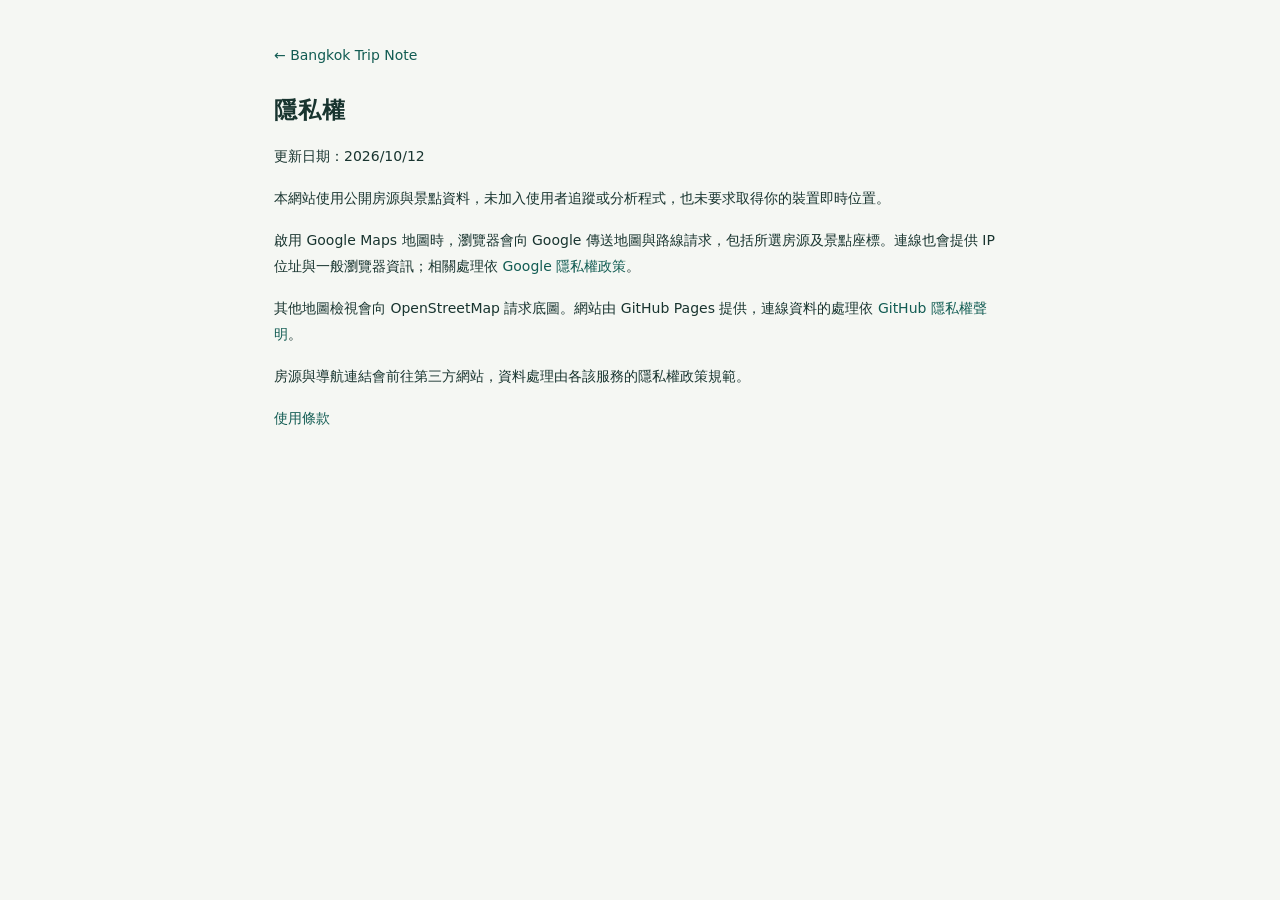
==== privacy.html @ 92ad9ac1 "Prepare Google Maps and Routes API integration with gated configuration" ====
<!doctype html>
<html lang="zh-Hant"><head><meta charset="utf-8"><meta name="viewport" content="width=device-width,initial-scale=1"><title>隱私權｜Bangkok Trip Note</title><link rel="stylesheet" href="styles.css?v=20261012-google"></head>
<body><main class="policy-page"><a href="./">← Bangkok Trip Note</a><h1>隱私權</h1><p>更新日期：2026/10/12</p>
<p>本網站使用公開房源與景點資料，未加入使用者追蹤或分析程式，也未要求取得你的裝置即時位置。</p>
<p>啟用 Google Maps 地圖時，瀏覽器會向 Google 傳送地圖與路線請求，包括所選房源及景點座標。連線也會提供 IP 位址與一般瀏覽器資訊；相關處理依 <a href="https://policies.google.com/privacy?hl=zh-TW">Google 隱私權政策</a>。</p>
<p>其他地圖檢視會向 OpenStreetMap 請求底圖。網站由 GitHub Pages 提供，連線資料的處理依 <a href="https://docs.github.com/en/site-policy/privacy-policies/github-general-privacy-statement">GitHub 隱私權聲明</a>。</p>
<p>房源與導航連結會前往第三方網站，資料處理由各該服務的隱私權政策規範。</p>
<p><a href="terms.html">使用條款</a></p></main></body></html>
---- styles.css ----
:root{color-scheme:light;--ink:#18342f;--muted:#657570;--line:#dce5df;--paper:#f5f7f3;--green:#125c53;--soft:#e9f1e9;--gold:#9c6d29;--white:#fff;font-family:Inter,"Noto Sans TC","Microsoft JhengHei",system-ui,sans-serif;font-size:14px;line-height:1.55}
*{box-sizing:border-box}body{margin:0;background:var(--paper);color:var(--ink)}a{color:var(--green);text-decoration:none}a:hover{text-decoration:underline}button,summary,a{-webkit-tap-highlight-color:transparent}button{font:inherit;cursor:pointer}button:focus-visible,a:focus-visible,summary:focus-visible{outline:3px solid #d39339;outline-offset:3px}h1,h2,h3,p{margin:0}.skip{position:absolute;top:-80px;left:12px;background:white;padding:12px;z-index:10}.skip:focus{top:8px}
.site-header{height:96px;display:flex;align-items:center;justify-content:space-between;gap:24px;padding:18px 32px;background:var(--white);border-bottom:1px solid var(--line)}.brand{display:flex;align-items:center;gap:14px;color:var(--ink)}.brand:hover{text-decoration:none}.brand-symbol{width:43px;height:49px;border-radius:15px 15px 15px 3px;background:var(--green);color:white;display:grid;place-items:center;font-family:Georgia,serif;font-size:30px;font-style:italic}.eyebrow{font-size:10px;letter-spacing:.15em;font-weight:650;color:var(--muted)}h1{font-size:23px;letter-spacing:.035em;font-weight:650}.trip{display:flex;align-items:center;gap:20px;font-size:13px;font-variant-numeric:tabular-nums}.trip-divider{width:1px;height:20px;background:var(--line)}.header-link{font-size:13px;white-space:nowrap}.header-link span{margin-left:12px}
.workspace{display:grid;grid-template-columns:minmax(330px,405px) minmax(0,1fr);max-width:1920px;margin:0 auto}.options-panel{padding:28px 24px 40px;border-right:1px solid var(--line);background:var(--white);height:calc(100dvh - 96px);overflow:auto}.options-heading{display:flex;justify-content:space-between;align-items:center;gap:15px}.options-heading h2{font-size:21px;margin-top:7px;font-weight:650}.count{font-family:Georgia,serif;font-size:42px;color:#b7c9bc;line-height:1}.intro{font-size:12px;color:var(--muted);margin:12px 0 22px;line-height:1.8}.stay-list{display:grid;gap:11px;margin-top:22px}.stay-card{border:1px solid var(--line);border-radius:12px;background:white;overflow:hidden}.stay-card[open]{border-color:#6a958b;box-shadow:0 5px 18px #193e3210}.stay-card summary{cursor:pointer;list-style:none;padding:16px 14px;display:grid;grid-template-columns:30px minmax(0,1fr) 12px;gap:11px;align-items:start}.stay-card summary::-webkit-details-marker{display:none}.letter{display:grid;place-items:center;width:29px;height:29px;border:1px solid #afc6bb;border-radius:50%;color:var(--green);font-size:12px;font-weight:650}.stay-card[open] .letter{background:var(--green);border-color:var(--green);color:white}.card-name{font-size:14px;font-weight:650;display:block;line-height:1.5;overflow-wrap:anywhere}.card-area{display:block;font-size:11px;color:var(--muted);margin-top:4px}.chevron{color:var(--muted);font-size:15px;transition:transform .16s}.stay-card[open] .chevron{transform:rotate(180deg)}.card-detail{padding:0 16px 17px 55px}.full-name{font-size:11px;color:var(--muted);line-height:1.65;padding-bottom:13px}.room-count{font-size:13px;font-weight:650}.bed-note{font-size:12px;line-height:1.8;margin:6px 0 12px;color:#4c655e}.tags{display:flex;flex-wrap:wrap;gap:5px;margin:10px 0 15px}.tag{font-size:10px;background:var(--soft);color:#33584b;padding:3px 7px;border-radius:4px}.price{border-top:1px solid var(--line);border-bottom:1px solid var(--line);padding:12px 0;margin:14px 0}.price-label{font-size:10px;color:var(--muted);display:block}.price-value{font-size:23px;font-weight:650;font-variant-numeric:tabular-nums;letter-spacing:-.03em}.price-per{font-size:11px;color:var(--muted);margin-top:2px}.price-pending{font-size:16px;font-weight:600}.review{font-size:11px;color:var(--muted);margin-top:5px}.note-label{font-size:10px;color:var(--gold);font-weight:650;letter-spacing:.1em;margin:13px 0 3px}.fact-note{font-size:12px;line-height:1.8}.card-actions{display:flex;flex-wrap:wrap;gap:8px;margin-top:15px}.focus-button{background:var(--green);border:1px solid var(--green);color:white;padding:8px 10px;border-radius:6px;font-size:11px}.listing-link{border:1px solid var(--line);padding:8px 10px;border-radius:6px;font-size:11px}.location-source{display:inline-block;margin-top:12px;font-size:10px}.source-note{border-top:1px solid var(--line);margin-top:24px;padding-top:17px;font-size:11px;color:var(--muted);line-height:1.8}.source-note strong{font-weight:600}.source-note p{margin-top:6px}
.map-panel{height:calc(100dvh - 96px);display:flex;flex-direction:column;min-height:530px;padding:22px 24px 0;min-width:0}.map-toolbar{display:flex;align-items:center;justify-content:space-between;gap:12px;padding-bottom:15px;min-height:44px}.map-toolbar>div{display:flex;gap:9px;align-items:center;font-size:13px;min-width:0}.map-toolbar strong{font-weight:600;overflow-wrap:anywhere}.live-dot{width:7px;height:7px;background:var(--green);border-radius:50%;flex-shrink:0}#show-all{border:0;background:transparent;color:var(--green);padding:5px 0;font-size:11px;white-space:nowrap}#show-all span{margin-left:8px}.map-wrap{position:relative;flex:1;min-height:340px;border:1px solid var(--line);border-radius:13px;overflow:hidden;background:#e6ece3}.map-wrap iframe{width:100%;height:100%;position:absolute;inset:0;border:0}.map-caption{display:flex;gap:12px;padding:15px 1px;font-size:11px;line-height:1.8;color:var(--muted)}.map-caption strong{color:var(--ink);font-weight:600}.location-icon{font-size:24px;line-height:1.2;color:var(--green)}.itinerary-strip{display:flex;gap:15px;margin-top:16px;font-size:10px;padding:12px 1px 17px;border-top:1px solid var(--line);color:var(--muted)}.itinerary-strip>span{white-space:nowrap;font-weight:650;color:var(--ink)}.itinerary-strip p span{color:#adbeb3}
@media(min-width:1450px){.workspace{grid-template-columns:440px minmax(0,1fr)}.options-panel{padding:32px}.map-panel{padding:28px 32px 0}.site-header{padding-left:40px;padding-right:40px}}
@media(max-width:1050px){.trip{display:none}.site-header{padding:18px 22px}.workspace{grid-template-columns:330px minmax(0,1fr)}.options-panel{padding:22px 18px}.map-panel{padding:18px 18px 0}.map-caption{font-size:10px}.itinerary-strip{display:none}}
@media(max-width:760px){.site-header{height:auto;min-height:82px;padding:15px 18px;gap:10px}.brand{gap:10px}.brand-symbol{width:33px;height:39px;font-size:25px;border-radius:11px 11px 11px 3px}.eyebrow{font-size:8px}h1{font-size:19px}.header-link{font-size:11px}.header-link span{margin-left:2px}.workspace{display:flex;flex-direction:column}.map-panel{order:0;height:auto;min-height:0;padding:16px 15px 0}.map-wrap{min-height:400px;height:55dvh;flex:auto}.map-toolbar{padding-bottom:12px}.map-toolbar>div{font-size:12px}.map-caption{font-size:11px;padding-bottom:17px}.options-panel{order:1;height:auto;overflow:visible;border:0;padding:25px 20px 36px}.options-heading h2{font-size:22px}.intro{margin-bottom:18px}.stay-card summary{padding:17px 15px}.card-name{font-size:15px}.card-area{font-size:12px}.card-detail{padding-left:57px;padding-right:18px}.focus-button,.listing-link{font-size:12px;min-height:42px;padding:10px 13px}.source-note{font-size:12px}.card-detail .fact-note,.bed-note{font-size:13px}.full-name{font-size:12px}.tag{font-size:11px}.location-source{font-size:11px}.price-label{font-size:11px}.price-per{font-size:12px}.map-toolbar button{min-height:40px}.count{font-size:45px}}
.stay-card.is-selected{border-color:var(--green)}.stay-card.is-selected>summary{background:var(--soft)}.stay-card.is-selected .letter{background:var(--green);border-color:var(--green);color:white}
[hidden]{display:none!important}
#route-map{position:absolute;inset:0;width:100%;height:100%;background:#edf0eb;z-index:0;font-family:inherit}.map-modes{display:flex;gap:4px;margin:0 0 12px;background:#e6ede5;border-radius:7px;padding:3px;align-self:flex-start}.map-modes button{padding:6px 15px;border:0;border-radius:5px;background:none;color:var(--muted);font-size:11px}.map-modes button[aria-pressed=true]{background:#fff;color:var(--green);box-shadow:0 1px 5px #18342f18;font-weight:650}
.home-icon,.place-icon{background:none;border:0}.home-pin{display:grid;place-items:center;width:28px;height:28px;border-radius:50%;background:#e43f43;color:white;border:2px solid white;font-size:11px;font-weight:750;box-shadow:0 2px 8px #18342f45}.home-pin.selected{width:36px;height:36px;font-size:14px;outline:7px solid #e43f4330;box-shadow:0 0 0 13px #e43f4310,0 3px 12px #18342f45;animation:home-pulse 2.8s ease-out infinite}.place-pin{display:grid;place-items:center;width:23px;height:23px;border-radius:50%;border:2px solid white;color:#fff;font-size:10px;font-weight:650;box-shadow:0 1px 5px #18342f35}.route-active{stroke-dasharray:13 8;animation:route-flow 16s linear infinite}.home-tooltip{font-family:inherit;font-size:11px;font-weight:650;color:var(--ink);border:0!important;box-shadow:0 2px 8px #18342f15!important}.place-popup{display:grid;gap:9px;font-family:inherit;min-width:140px;font-size:12px}.place-popup a{color:var(--green)!important;font-size:11px}.leaflet-tooltip{font-family:inherit;font-size:11px}.leaflet-control-attribution{font-size:9px!important}.leaflet-control-zoom a{color:var(--ink)}
@keyframes home-pulse{0%,100%{outline-color:#e43f4330}50%{outline-color:#e43f4360}}
@keyframes route-flow{to{stroke-dashoffset:-210}}
.map-panel{overflow:auto;min-height:0;padding-bottom:20px}.map-wrap{flex:none;height:clamp(320px,43dvh,640px);min-height:320px}
.map-actions{display:flex;gap:14px}.map-actions button,#fit-route{border:0;background:none;color:var(--green);font-size:11px;padding:5px 0;white-space:nowrap}
.day-tabs{display:flex;gap:7px;padding-bottom:13px;overflow-x:auto;flex-shrink:0}.day-tab{display:flex;align-items:center;gap:7px;white-space:nowrap;border:1px solid var(--line);background:#fff;border-radius:8px;padding:9px 11px;min-height:42px;font-size:11px;color:var(--muted)}.day-tab strong{font-weight:650;color:var(--ink)}.day-tab[aria-pressed=true]{border-color:var(--day-color);box-shadow:inset 0 -3px var(--day-color);background:#fff}.day-dot{width:7px;height:7px;border-radius:50%;background:var(--day-color);flex-shrink:0}.day-tab-label{font-size:10px}
.map-key{display:flex;align-items:center;gap:15px;font-size:10px;color:var(--muted);padding:11px 0;flex-wrap:wrap}.map-key>span{display:inline-flex;align-items:center;gap:6px}.key-home:before{content:"";width:9px;height:9px;border-radius:50%;background:#ff5252}.key-route:before{content:"";width:18px;border-top:3px solid var(--route-color,#2878b8)}.key-area:before{content:"";width:14px;height:10px;background:color-mix(in srgb,var(--route-color,#2878b8) 14%,transparent);border:1px solid var(--route-color,#2878b8)}.map-key #fit-route{margin-left:auto;font-size:10px}
.route-details{border-top:1px solid var(--line);padding:13px 0 15px;flex-shrink:0}.route-overview{display:grid;grid-template-columns:repeat(4,minmax(0,1fr));gap:9px}.route-day{background:white;border:1px solid var(--line);border-top:3px solid var(--day-color);border-radius:8px;text-align:left;padding:10px 11px;display:grid;gap:4px;color:var(--ink)}.route-day:hover{border-color:var(--day-color)}.route-date{font-size:10px;color:var(--day-color);font-weight:650}.route-day strong{font-size:12px;font-weight:650}.route-count{font-size:10px;color:var(--muted)}.route-heading,.analysis-heading{display:flex;justify-content:space-between;align-items:center;gap:12px}.route-heading h2{font-size:14px;font-weight:650;border-left:3px solid var(--day-color);padding-left:9px}.route-order,.analysis-heading>span{font-size:10px;color:var(--muted)}.route-stops{display:flex;flex-wrap:wrap;gap:6px;list-style:none;padding:0;margin:11px 0}.stop-button{display:flex;align-items:center;gap:6px;font-size:11px;border:1px solid var(--line);border-radius:6px;background:#fff;padding:6px 9px;color:var(--ink)}.stop-number{font-size:9px;color:var(--muted);font-variant-numeric:tabular-nums}.day-analysis{font-size:12px;line-height:1.8}.day-note,.day-pending{font-size:11px;color:var(--muted);margin-top:5px;line-height:1.7}.day-pending{color:var(--gold)}
.location-analysis{border-top:1px solid var(--line);padding-top:13px;flex-shrink:0}.analysis-heading h2{font-size:13px;font-weight:650}.distance-grid{display:grid;grid-template-columns:repeat(3,minmax(0,1fr));gap:8px;margin-top:10px}.distance-tile{display:grid;gap:2px;padding:10px 12px;background:white;border:1px solid var(--line);border-radius:8px;color:var(--ink)}.distance-tile:hover{border-color:var(--green);text-decoration:none;background:var(--soft)}.distance-label{font-size:10px;color:var(--muted)}.distance-value{font-size:20px;font-weight:650;font-variant-numeric:tabular-nums}.distance-nav{font-size:9px;color:var(--green)}
@media(max-width:1050px){.day-tab-label{display:none}.day-tab{padding:8px 11px}.route-overview{grid-template-columns:repeat(2,minmax(0,1fr))}.distance-grid{grid-template-columns:repeat(2,minmax(0,1fr))}.map-actions{gap:10px}}
@media(max-width:760px){.map-panel{height:auto;overflow:visible;min-height:0;padding-bottom:0}.map-wrap{height:55dvh;min-height:420px}.day-tabs{gap:6px;padding-bottom:12px}.day-tab{padding:8px 10px}.map-key{gap:10px}.map-toolbar{align-items:center}.map-toolbar>div{font-size:11px}.route-day{padding:11px 12px}.stop-button{min-height:40px}.distance-tile{min-height:83px}.distance-value{font-size:22px}.route-details,.location-analysis{padding-bottom:16px}}
@media(prefers-reduced-motion:reduce){*{scroll-behavior:auto!important;transition:none!important;animation:none!important}}

.area-tooltip{background:#fffffff2;border:0;box-shadow:none;padding:3px 7px;color:#29463e;font-size:10px;font-weight:600;letter-spacing:.02em}
.map-key #toggle-routes{display:inline-flex;align-items:center;gap:6px;border:0;background:none;padding:2px 0;color:var(--muted);font-size:10px}
.map-key #toggle-routes[aria-pressed=false]{opacity:.45}.map-key #toggle-routes[aria-pressed=false]:before{border-top-style:dashed}
.areas-heading{display:flex;justify-content:space-between;align-items:center;gap:12px;margin:15px 0 9px}.areas-heading h3{font-size:12px;font-weight:650}.areas-heading>span{font-size:10px;color:var(--muted)}
.area-grid{display:grid;grid-template-columns:repeat(2,minmax(0,1fr));gap:8px}.area-card{display:grid;gap:4px;text-align:left;border:1px solid var(--line);border-left:3px solid var(--area-color);border-radius:7px;background:#fff;color:var(--ink);padding:10px 12px;min-width:0}.area-card:hover,.area-card[aria-pressed=true]{border-color:var(--area-color);background:color-mix(in srgb,var(--area-color) 6%,white)}.area-card strong{font-size:12px;font-weight:650}.area-members{font-size:10px;color:var(--muted);overflow-wrap:anywhere}.area-meta{display:flex;justify-content:space-between;gap:8px;font-size:10px;color:var(--muted);margin-top:3px}.area-distance{color:var(--green);font-weight:650;white-space:nowrap}
.transfer-summary{display:flex;gap:8px 16px;flex-wrap:wrap;align-items:center;margin-top:12px;font-size:11px;background:#e9efeb;border-radius:6px;padding:10px 12px}.transfer-summary strong{font-weight:650}.transfer-note{color:var(--muted);font-size:10px}
@media(min-width:1450px){.area-grid{grid-template-columns:repeat(3,minmax(0,1fr))}}
@media(max-width:760px){.area-card{padding:10px}.area-card strong{font-size:11px}.area-meta{flex-wrap:wrap;gap:2px}.areas-heading>span{font-size:9px}.day-tabs{scrollbar-width:thin}}
@media(max-width:1350px){.day-tab-label{display:none}}
.navigation-panel{border-top:1px solid var(--line);padding:14px 0 18px;flex-shrink:0}.navigation-heading{display:flex;justify-content:space-between;align-items:center;gap:12px}.navigation-heading h2{font-size:14px;font-weight:650}.navigation-heading>span,.navigation-meta{font-size:10px;color:var(--muted)}.navigation-meta{margin-top:5px}.road-grid{display:grid;grid-template-columns:repeat(3,minmax(0,1fr));gap:8px;margin-top:11px}.road-tile{border:1px solid var(--line);border-left:3px solid var(--road-color);border-radius:8px;background:white;overflow:hidden}.road-tile.selected-road{border-color:var(--road-color);background:color-mix(in srgb,var(--road-color) 6%,white)}.road-focus{display:grid;gap:5px;width:100%;text-align:left;padding:10px 11px 4px;border:0;background:none;color:var(--ink)}.road-focus strong{font-size:11px;font-weight:650}.road-focus:disabled{cursor:default}.road-metrics{display:flex;align-items:baseline;gap:10px;flex-wrap:wrap}.road-km{font-size:20px;font-weight:650;font-variant-numeric:tabular-nums}.road-time{font-size:11px;color:var(--muted);white-space:nowrap}.road-google{display:block;padding:4px 11px 9px;font-size:10px}.road-status{font-size:11px;color:var(--muted);padding:3px 0}.selected-place{outline:6px solid #2878b825;box-shadow:0 0 0 10px #2878b810}.road-tooltip{font-family:inherit;font-size:11px;max-width:300px;white-space:normal}
@media(max-width:1050px){.road-grid{grid-template-columns:repeat(2,minmax(0,1fr))}}
@media(max-width:760px){.navigation-heading{align-items:flex-start}.navigation-heading h2{font-size:13px}.navigation-heading>span{font-size:9px;white-space:nowrap}.road-focus{min-height:65px}.road-google{padding-top:7px;padding-bottom:11px}.road-time{font-size:10px}}
.road-target{display:block;text-align:left;width:100%;padding:10px 11px 0;border:0;background:none;color:var(--ink);font-size:11px;font-weight:650}.road-target:hover{color:var(--green);text-decoration:underline}.road-focus{padding-top:4px}.overview-places{margin-top:14px}.overview-places h3{font-size:12px;font-weight:650;margin-bottom:8px}.place-buttons{display:flex;flex-wrap:wrap;gap:6px}.stop-button[aria-pressed=true]{border-color:var(--green);background:var(--soft)}
#gmp-map{position:absolute;inset:0;width:100%;height:100%}.google-marker{display:grid;justify-items:center;position:relative;font-family:inherit}.google-marker-label{position:absolute;bottom:100%;margin-bottom:7px;background:#fffffff5;box-shadow:0 1px 5px #18342f20;color:var(--ink);border-radius:4px;padding:3px 6px;white-space:nowrap;font-size:10px;display:none}.google-marker:hover .google-marker-label,.google-marker:has(.selected) .google-marker-label,.google-marker:has(.selected-place) .google-marker-label{display:block}.google-area-label{font-family:inherit;font-size:10px;font-weight:600;background:#ffffffe8;color:var(--ink);padding:3px 6px;border-radius:3px;white-space:nowrap}#map-error{position:absolute;inset:0;display:grid;place-items:center;background:var(--paper);font-size:13px;z-index:2}.route-warning{font-size:10px;color:var(--muted);padding:0 11px 9px}
.map-policies{display:flex;gap:15px;font-size:10px;margin-top:12px}.policy-page{max-width:780px;margin:0 auto;padding:45px 24px 70px}.policy-page h1{margin:26px 0 12px}.policy-page p{margin:16px 0;font-size:14px;line-height:1.85}
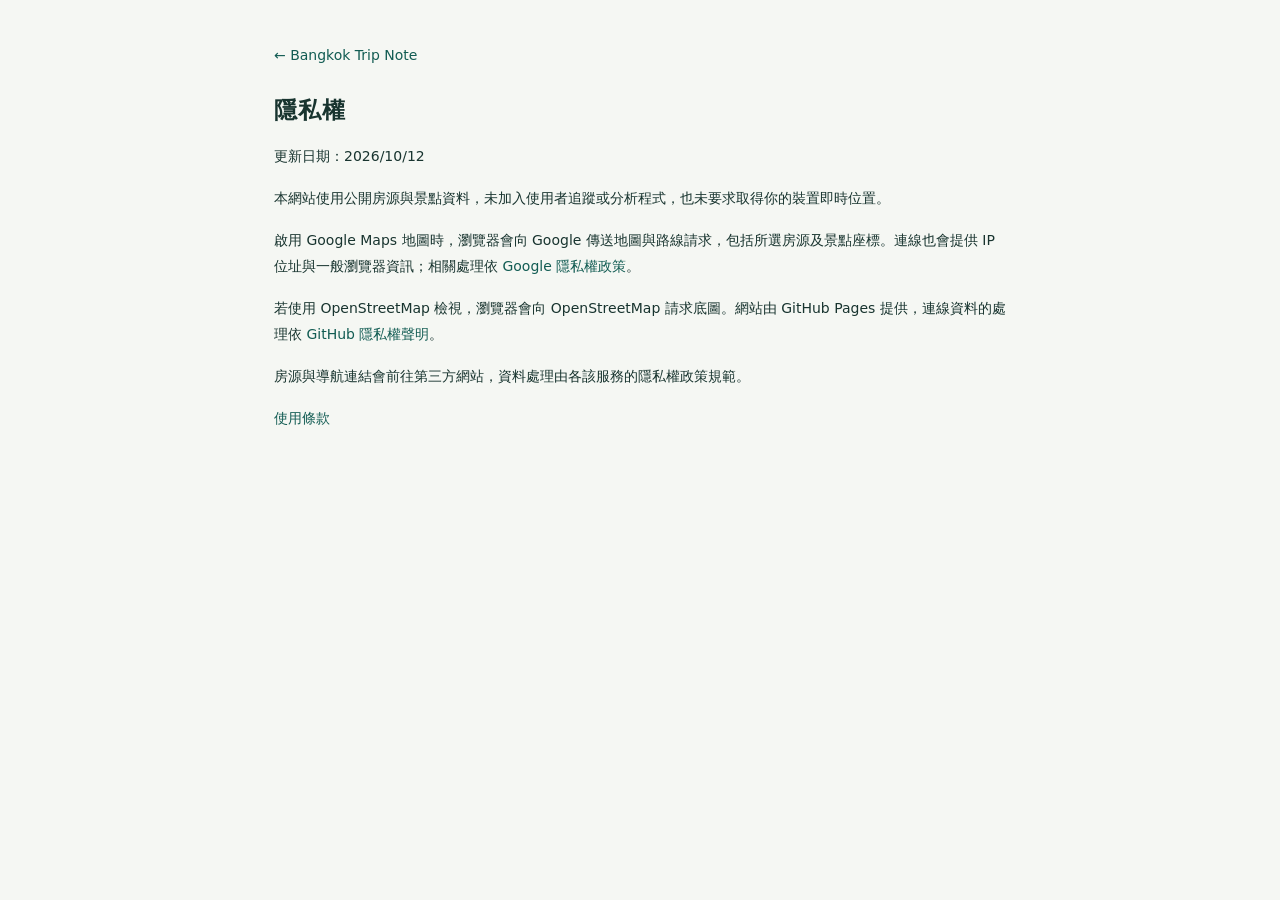
==== commit 22a1e544: "Activate Google Maps and directed Routes API on Bangkok Trip Note" ====
--- a/privacy.html
+++ b/privacy.html
@@ -3,6 +3,6 @@
 <body><main class="policy-page"><a href="./">← Bangkok Trip Note</a><h1>隱私權</h1><p>更新日期：2026/10/12</p>
 <p>本網站使用公開房源與景點資料，未加入使用者追蹤或分析程式，也未要求取得你的裝置即時位置。</p>
 <p>啟用 Google Maps 地圖時，瀏覽器會向 Google 傳送地圖與路線請求，包括所選房源及景點座標。連線也會提供 IP 位址與一般瀏覽器資訊；相關處理依 <a href="https://policies.google.com/privacy?hl=zh-TW">Google 隱私權政策</a>。</p>
-<p>其他地圖檢視會向 OpenStreetMap 請求底圖。網站由 GitHub Pages 提供，連線資料的處理依 <a href="https://docs.github.com/en/site-policy/privacy-policies/github-general-privacy-statement">GitHub 隱私權聲明</a>。</p>
+<p>若使用 OpenStreetMap 檢視，瀏覽器會向 OpenStreetMap 請求底圖。網站由 GitHub Pages 提供，連線資料的處理依 <a href="https://docs.github.com/en/site-policy/privacy-policies/github-general-privacy-statement">GitHub 隱私權聲明</a>。</p>
 <p>房源與導航連結會前往第三方網站，資料處理由各該服務的隱私權政策規範。</p>
 <p><a href="terms.html">使用條款</a></p></main></body></html>
